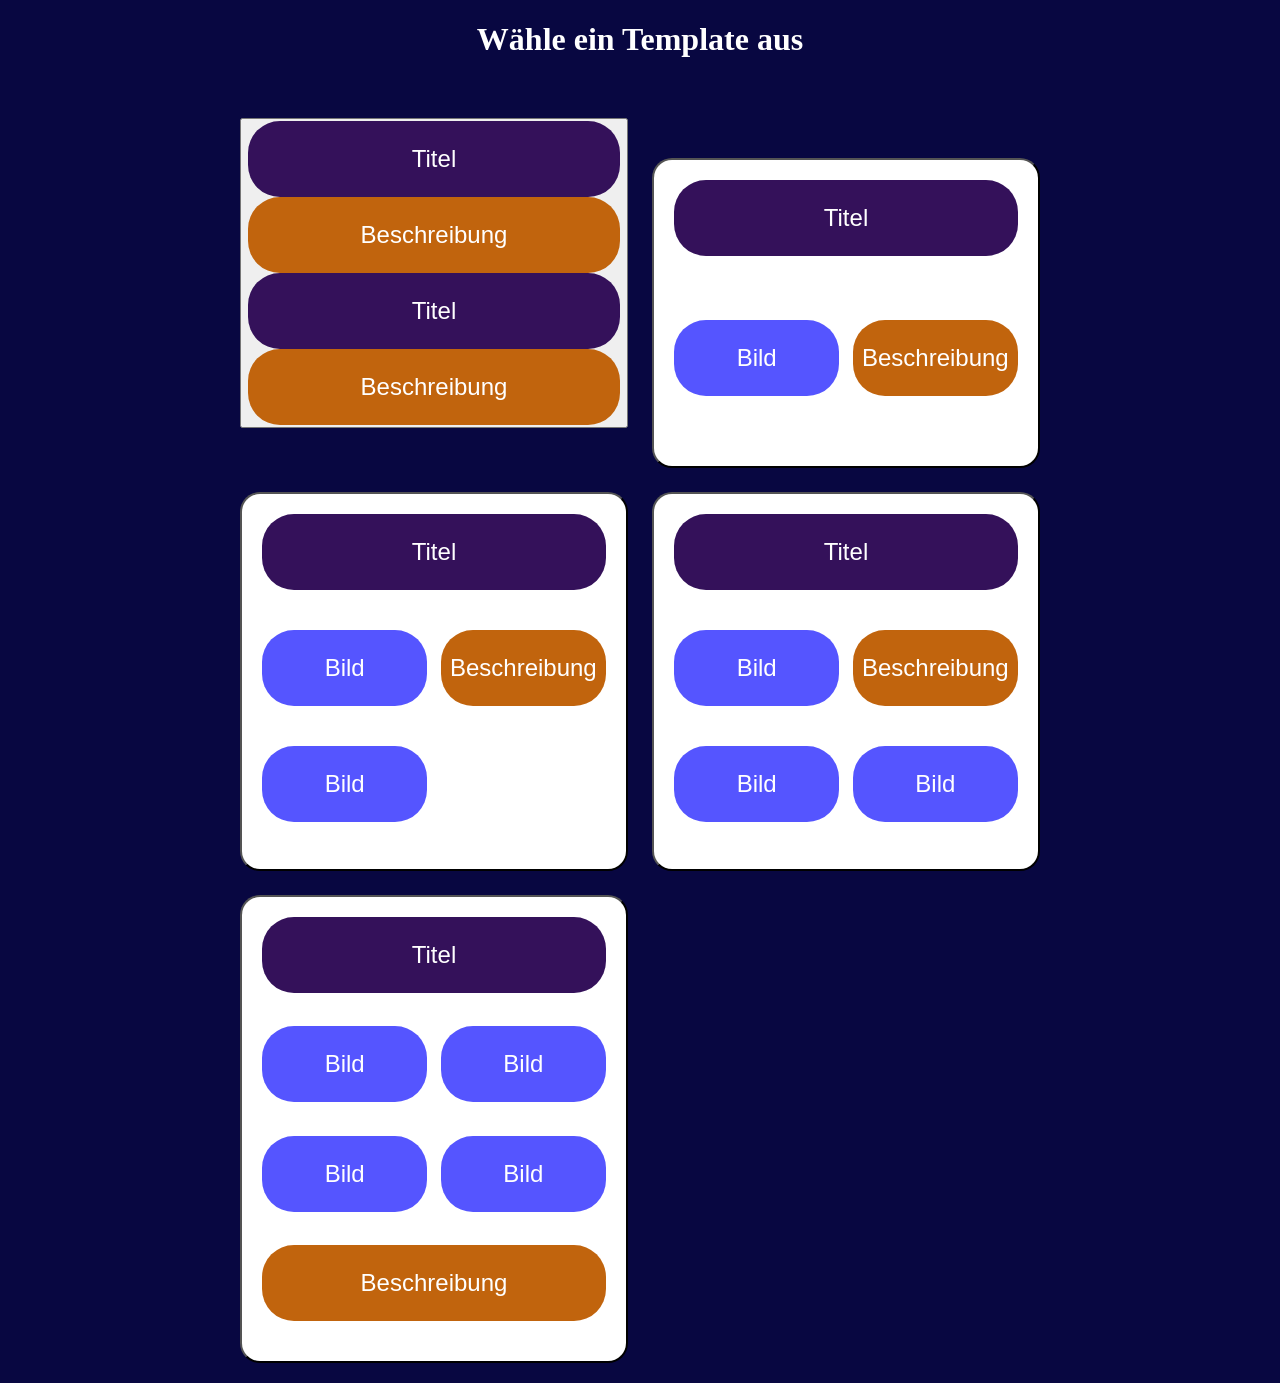
==== Content/User/index.html @ c1d7893b "template1" ====
<!DOCTYPE html>
<html lang="en">
<head>
    <meta charset="UTF-8">
    <meta name="viewport" content="width=device-width, initial-scale=1.0">
    <title>Internes Intranet IT</title>
    <link rel="icon" type="image/png" href="favicon.png">
    <link rel="stylesheet" href="style.css">
</head>
<body>
    <h1>Wähle ein Template aus</h1>
    
    
    <form action="bearbeiten.php" method="post">
    <div class="gridContainer">
         <div><button class="d6" id="btnlo" type="submit" name="typ" value="lo">
                <div class="titel" style = "grid-area: titel1;">
                    <p>Titel</p>
                </div>
                <div class="beschreibung" style = "grid-area: beschreibung1;">
                    <p>Beschreibung</p>
                </div>
                <div class="titel" style = "grid-area: titel2;">
                    <p>Titel</p>
                </div>
                 <div class="beschreibung" style = "grid-area: beschreibung2;">
                    <p>Beschreibung</p>
                </div>
                
            </button></div>  
        <!-- links oben-->
            <div><button class="d1" id="btnlo" type="submit" name="typ" value="lo">
                <div class="titel" style = "grid-area: titel;">
                    <p>Titel</p>
                </div>
                <div class= "bild1" style = "grid-area: bild1;"> <p>Bild</p>
                </div>
                <div class="beschreibung" style = "grid-area: beschreibung;">
                    <p>Beschreibung</p>
                </div>
                
            </button></div> 
        <!-- rechts oben-->

            <div><button class="d2" id="btnro" type="submit" name="typ" value="ro">
               <div class="titel" style = "grid-area: titel;"> 
                     <p>Titel</p>
                </div>
                <div class= "bild1" style = "grid-area: bild1;"> <p>Bild</p>
                </div>
                <div class= "bild2" style = "grid-area: bild2;"> <p>Bild</p>
                </div>
                <div class="beschreibung" style = "grid-area: beschreibung;">
                    <p>Beschreibung</p>
                </div>
                
            </button></div>
       
        <!--links unten-->

            <div><button class="d3" id="btnlu" type="submit" name="typ" value="lu">
                  <div class="titel" style = "grid-area: titel;">
                     <p>Titel</p>
                </div>
                <div class= "bild1" style = "grid-area: bild1;"> <p>Bild</p>
                </div>
                <div class= "bild2" style = "grid-area: bild2;"> <p>Bild</p>
                </div>
                <div class= "bild3" style = "grid-area: bild3;"> <p>Bild</p>
                </div>
                <div class="beschreibung" style = "grid-area: beschreibung;">
                    <p>Beschreibung</p>
                </div>
                
            </button></div>
      
        <!--rechts unten-->
        
            <div><button class="d4" id="btnru" type="submit" name="typ" value="ru">
                <div class="titel" style = "grid-area: titel;">
                     <p>Titel</p>
                </div>
                <div class= "bild1" style = "grid-area: bild1;"><p>Bild</p>
                </div>
                <div class= "bild2" style = "grid-area: bild2;"> <p>Bild</p>
                </div>
                <div class= "bild3" style = "grid-area: bild3;"> <p>Bild</p>
                </div>
                <div class= "bild4" style = "grid-area: bild4;"> <p>Bild</p>
                </div>
                <div class="beschreibung" style = "grid-area: beschreibung;">
                    <p>Beschreibung</p>
                </div>
                
                
            </button></div>
    </div>


    </form>
   
</body>
</html>
---- Content/User/style.css ----
h1{
    text-align: center;
    color: white;
     font-size: 32px;

}
body{
    background-color: #080741;
    font-size: 24px;
}

.gridContainer{
    display:grid;
    gap:1em;
    grid-template-columns: minmax(0, 1fr) minmax(0, 1fr);
    grid-template-rows: auto auto;

    max-width: 800px;   /*hier braucht man noch eine Schätzung*/
    margin: 40px auto; 

    padding: 20px;      
}

.gridContainer button {
    height:100%;
    width: 100%; /* Lässt den Button die komplette Spaltenbreite ausfüllen */
    box-sizing: border-box; /* Verhindert, dass Padding die Breite sprengt */
}

.beschreibung, .titel, .bild1,.bild2,.bild3, .bild4{
    border-radius: 32px;
    align-content: center;
    color: white;
    font-size: 24px;
}
.beschreibung{
    background-color: rgb(193, 100, 13);
}
.titel{
    background-color: rgb(52, 17, 90);
}
.bild1,.bild2,.bild3, .bild4{
    background-color: #55f;
}

.d0{
    background-color: white;
    display:grid;
    gap:1em;
    grid-template-columns: minmax(0, 1fr);
    grid-template-rows: auto;
    grid-template-areas: 
    "titel"
    "beschreibung";

    max-width: 800px;   /*hier braucht man noch eine Schätzung*/
    margin: 40px auto;  
    
    
    padding: 20px;      
    border-radius: 20px;
}

.d5{
    background-color: white;
    display:grid;
    gap:1em;
    grid-template-columns: minmax(0, 1fr), minmax(0, 1fr);
    grid-template-rows: auto auto;
    grid-template-areas: 
    "titel1 titel2"
    "beschreibung1 beschreibung2";

    max-width: 800px;   /*hier braucht man noch eine Schätzung*/
    margin: 40px auto;  
    
    
    padding: 20px;      
    border-radius: 20px;
}


.d1{
    background-color: white;
    display:grid;
    gap:1em;
    grid-template-columns: minmax(0, 1fr) minmax(0, 1fr);
    grid-template-rows: auto auto;
    grid-template-areas: 
    "titel titel"
    "bild1 beschreibung";

    max-width: 1000px;   /*hier braucht man noch eine Schätzung*/
    margin: 40px auto;  
    
    
    padding: 20px;      
    border-radius: 20px;
}

.d2{
    background-color: white;
    display:grid;
    gap:1em;
    grid-template-columns: minmax(0, 1fr) minmax(0, 1fr);
    grid-template-rows: auto auto auto;
    grid-template-areas: 
    "titel titel"
    "bild1 beschreibung"
    "bild2 beschreibung";

    max-width: 800px;   /*hier braucht man noch eine Schätzung*/
    margin: 40px auto;  
    
    
    padding: 20px;      
    border-radius: 20px;
}

.d3{
    background-color: white;
    display:grid;
    gap:1em;
    grid-template-columns: minmax(0, 1fr) minmax(0, 1fr);
    grid-template-rows: auto auto auto;
    grid-template-areas: 
    "titel titel"
    "bild1 beschreibung"
    "bild2 bild3";

    max-width: 800px;   /*hier braucht man noch eine Schätzung*/
    margin: 40px auto;  
    
    
    padding: 20px; 
    border-radius: 20px;
}
.d4{
    background-color: white;
    display:grid;
    gap:1em;
    grid-template-columns: minmax(0, 1fr) minmax(0, 1fr);
    grid-template-rows: auto auto auto;
    grid-template-areas: 
    "titel titel"
    "bild1 bild3"
    "bild2 bild4"
    "beschreibung beschreibung";

    max-width: 800px;   /*hier braucht man noch eine Schätzung*/
    margin: 40px auto;  
    
    
    padding: 20px;      
    border-radius: 20px;
}


.d1 input, .d2 input, .d3 input, .d4 input, .template2 input:not([type="checkbox"]), .gridContainer input{
    display: block;
    width: 100%;
    height: 100%;
    box-sizing: border-box;
    resize: none;
    border-radius: 16px;
    background-color: #92D2FC;
    color:#080741;
    font-size: 24px;
}



.d1 textarea, .d2 textarea, .d3 textarea, .d4 textarea, .gridContainer textarea{
   display: block;
    width: 100%;
    height: auto;           /* Wichtig: Nicht mehr 100%, sondern auto */
    min-height: 100px;      /* Deine gewünschte Start-Mindesthöhe */
    field-sizing: content;
    box-sizing: border-box;
    resize: none;
    background-color: #92D2FC;
    border-radius: 16px;
    font-size: 24px;
}

.d1 p, .d2 p, .d3 p, .d4 p{
   display: block;
    width: 100%;
    height: auto;
    box-sizing: border-box;
    font-size: 24px;

    overflow-wrap: break-word;
    word-break: break-word;
}

.gridContainer img, .d1 img, .d2 img, .d3 img, .d4 img{
  max-width: 100%;
    height: auto;
    display: block;
    margin: auto;
    border-radius: 32px;
}

.template2{
    background-color: white;
    display:grid;
    gap:1em;
    grid-template-columns: minmax(0, 1fr) minmax(0, 1fr);
    grid-template-rows: auto 1fr;
    grid-template-areas: 
    "autor autor"
    "abteilungen abteilungen"
    "backBtn vorschauBtn";

    max-width: 800px;   
    margin: 40px auto;  
    
    
    padding: 20px;      
    border-radius: 20px;
}

.backBtn, .vorschauBtn{
    display:block;
    margin:6px;
    background: white;
    border-radius: 32px;
    padding:8px;
    font-size: sans-serif;
    cursor: pointer;
    background-color: #92D2FC;
}

.vorschauBtn:hover, .backBtn:hover{
    background-color: rgb(214, 214, 234);
}

.vorschauBtn{
    float: right;
    font-size: 24px;
}
.backBtn{
    float: left;
    font-size: 24px;
}

.details{
    font-size: 24px;
    font-family: sans-serif;
}
/*
.details input{
    font-size: 24px;
    font-family: sans-serif;
    display: flex;
}
*/

#titelVorschau{
    text-align: center;
    font-size: 32px;
    font-weight: bold;
}



/*nächser Anschnitt


*/

.dropzone {
    display: block;
    width: 100%;
    height: 100%;
    box-sizing: border-box;
    padding: 30px;
    border: 2px dashed #888;
    border-radius: 10px;
    text-align: center;
    cursor: pointer;
    margin-bottom: 20px;
    transition: 0.2s;
    position: relative;
    font-family: sans-serif;
}

.preview-img {
    width: 100%;
    max-width: 400px;
    margin-top: 0;
    display: none;
}

.dropzone.dragover {
    background-color: #eef;
    border-color: #55f;
}
div#errorBox {
    color: red;
    margin-top: 10px;
    font-weight: bold;
}

/* Bilder Admin */
.img {
    width: 300px;
    border-radius: 10px;
    margin: 10px;
}
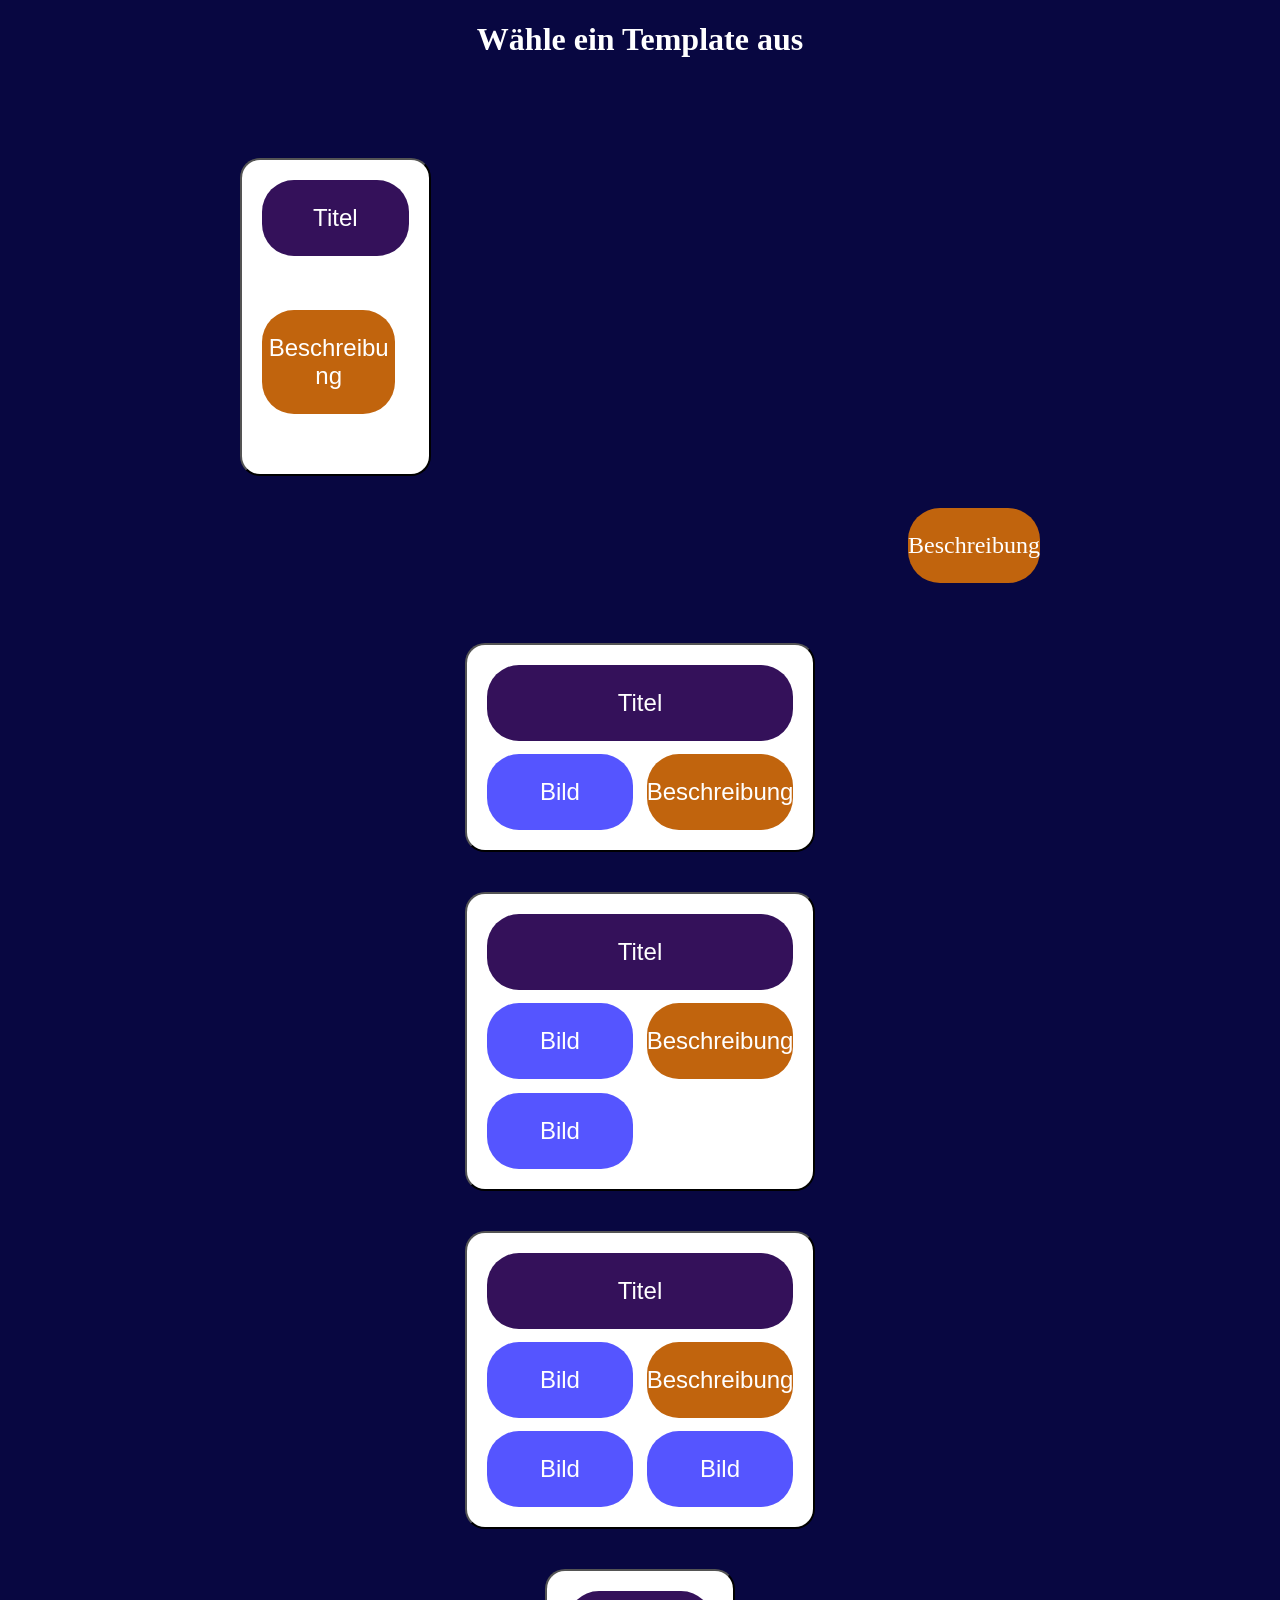
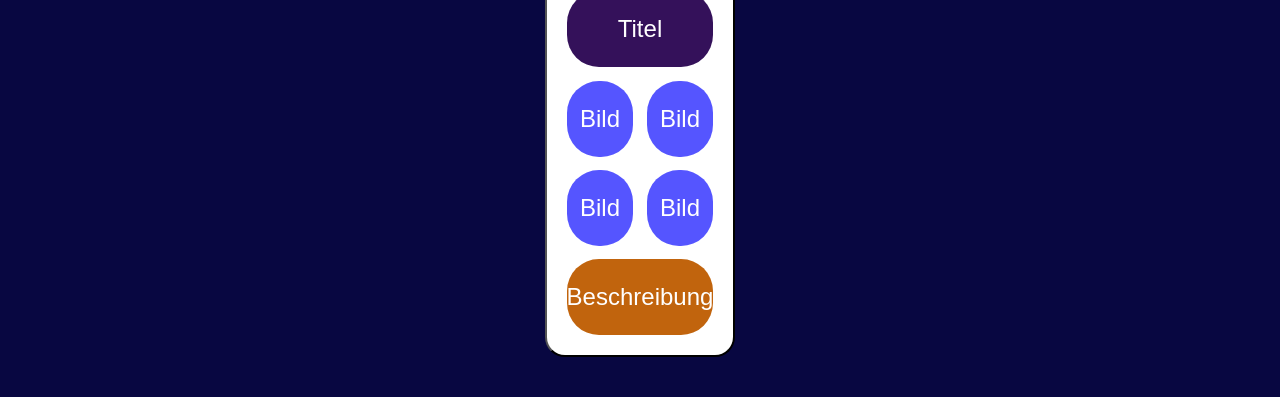
==== commit fb74581d: "Vorschau" ====
--- a/Content/User/index.html
+++ b/Content/User/index.html
@@ -14,14 +14,12 @@
     <form action="bearbeiten.php" method="post">
     <div class="gridContainer">
          <div><button class="d6" id="btnlo" type="submit" name="typ" value="lo">
-                <div class="titel" style = "grid-area: titel1;">
+                <div class="titel" style = "grid-area: titel;">
                     <p>Titel</p>
                 </div>
                 <div class="beschreibung" style = "grid-area: beschreibung1;">
                     <p>Beschreibung</p>
                 </div>
-                <div class="titel" style = "grid-area: titel2;">
-                    <p>Titel</p>
                 </div>
                  <div class="beschreibung" style = "grid-area: beschreibung2;">
                     <p>Beschreibung</p>
--- a/Content/User/style.css
+++ b/Content/User/style.css
@@ -12,7 +12,7 @@
 .gridContainer{
     display:grid;
     gap:1em;
-    grid-template-columns: minmax(0, 1fr) minmax(0, 1fr);
+    grid-template-columns: minmax(0, 1fr) minmax(0, 1fr) minmax(0, 1fr);
     grid-template-rows: auto auto;
 
     max-width: 800px;   /*hier braucht man noch eine Schätzung*/
@@ -61,14 +61,14 @@
     border-radius: 20px;
 }
 
-.d5{
+.d6{
     background-color: white;
     display:grid;
     gap:1em;
     grid-template-columns: minmax(0, 1fr), minmax(0, 1fr);
     grid-template-rows: auto auto;
     grid-template-areas: 
-    "titel1 titel2"
+    "titel titel"
     "beschreibung1 beschreibung2";
 
     max-width: 800px;   /*hier braucht man noch eine Schätzung*/
@@ -183,7 +183,7 @@
     font-size: 24px;
 }
 
-.d1 p, .d2 p, .d3 p, .d4 p{
+.d1 p, .d2 p, .d3 p, .d4 p, .d6 p{
    display: block;
     width: 100%;
     height: auto;
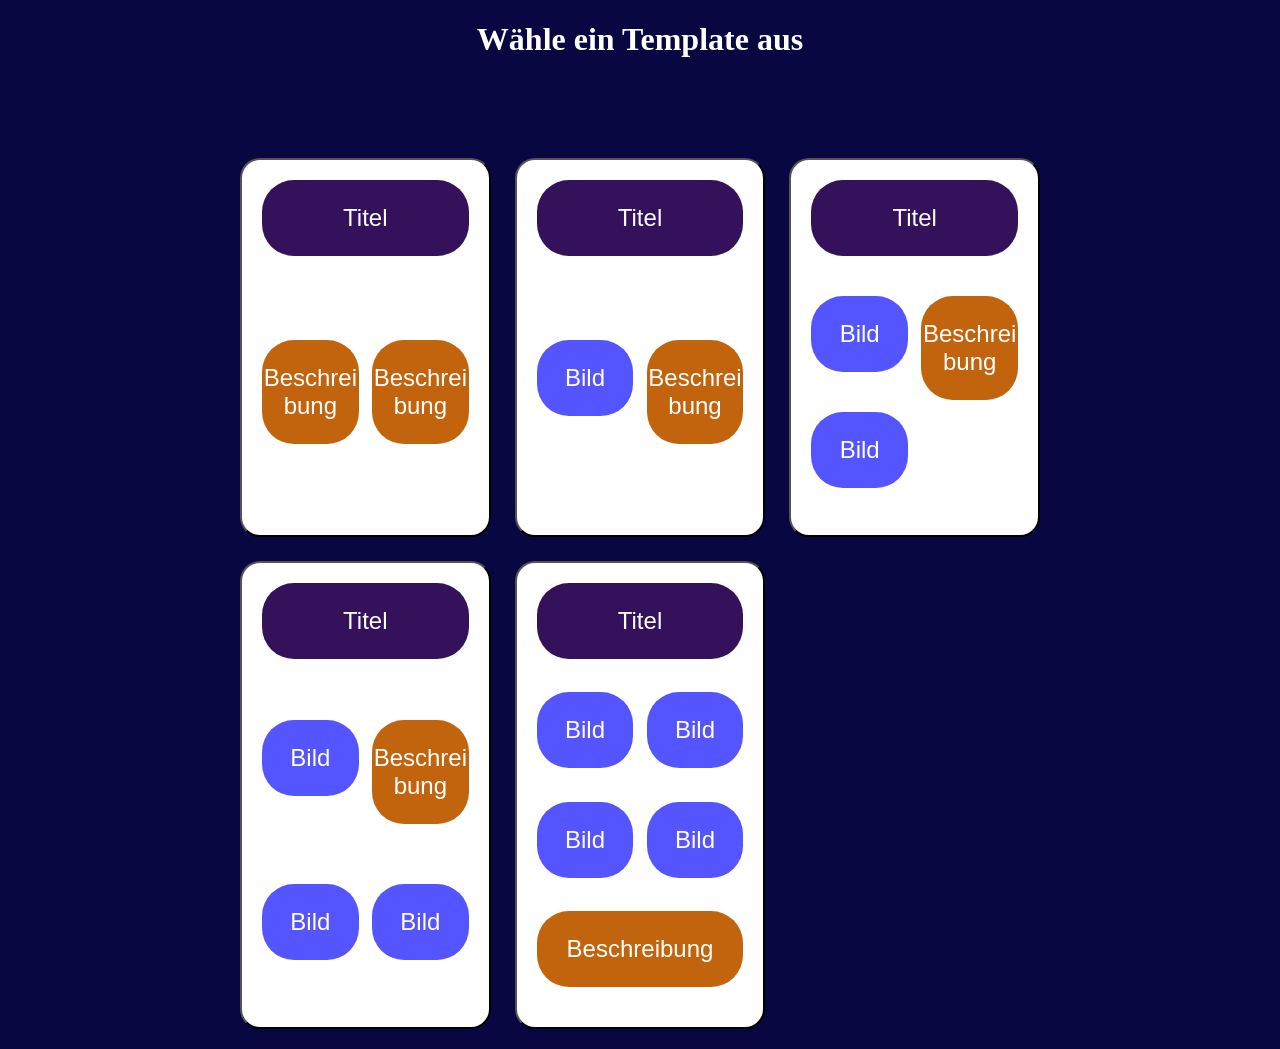
==== commit e84d8cd4: "Vorschau" ====
--- a/Content/User/index.html
+++ b/Content/User/index.html
@@ -19,7 +19,6 @@
                 </div>
                 <div class="beschreibung" style = "grid-area: beschreibung1;">
                     <p>Beschreibung</p>
-                </div>
                 </div>
                  <div class="beschreibung" style = "grid-area: beschreibung2;">
                     <p>Beschreibung</p>
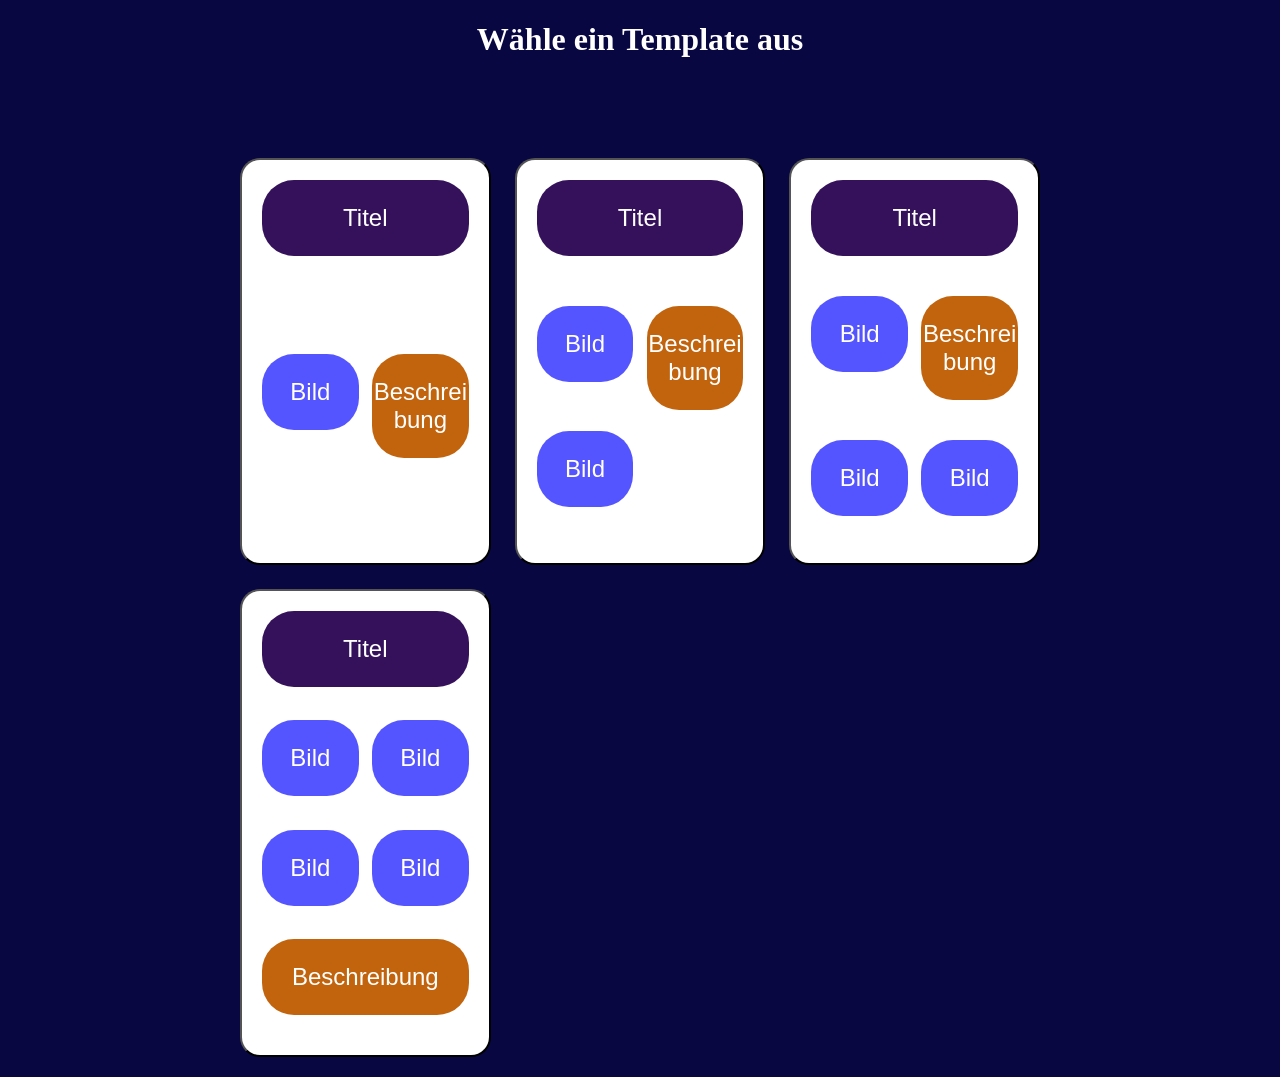
==== commit bf4035bd: "Vorschau" ====
--- a/Content/User/index.html
+++ b/Content/User/index.html
@@ -13,18 +13,7 @@
     
     <form action="bearbeiten.php" method="post">
     <div class="gridContainer">
-         <div><button class="d6" id="btnlo" type="submit" name="typ" value="lo">
-                <div class="titel" style = "grid-area: titel;">
-                    <p>Titel</p>
-                </div>
-                <div class="beschreibung" style = "grid-area: beschreibung1;">
-                    <p>Beschreibung</p>
-                </div>
-                 <div class="beschreibung" style = "grid-area: beschreibung2;">
-                    <p>Beschreibung</p>
-                </div>
-                
-            </button></div>  
+
         <!-- links oben-->
             <div><button class="d1" id="btnlo" type="submit" name="typ" value="lo">
                 <div class="titel" style = "grid-area: titel;">
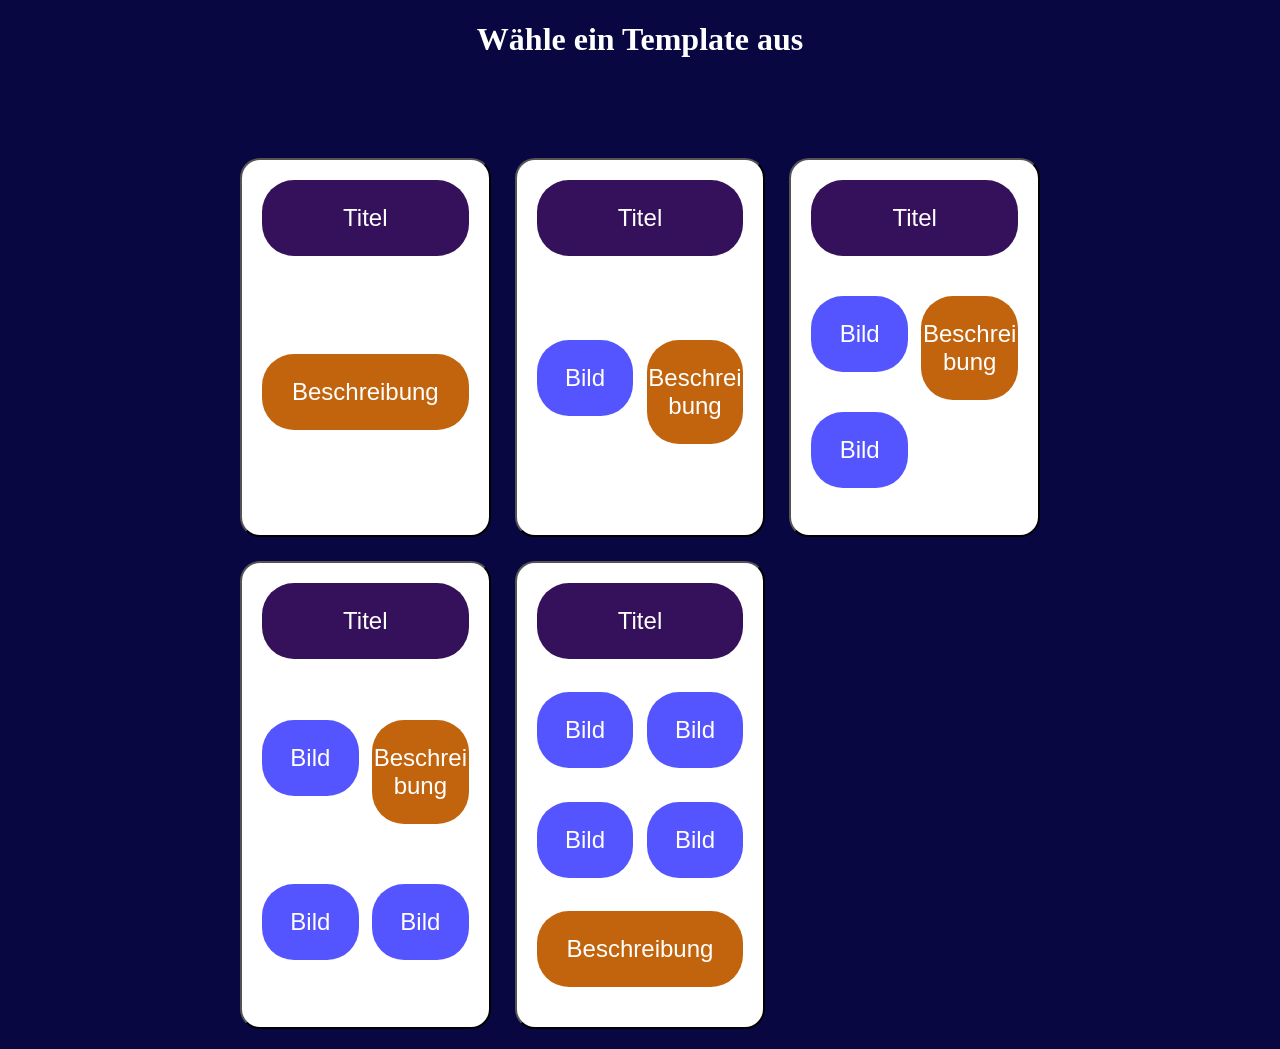
==== commit 62654bfb: "Vorschau" ====
--- a/Content/User/index.html
+++ b/Content/User/index.html
@@ -13,6 +13,16 @@
     
     <form action="bearbeiten.php" method="post">
     <div class="gridContainer">
+        <!-- d0 -->
+          <div><button class="d0" id="btnlo" type="submit" name="typ" value="lo">
+                <div class="titel" style = "grid-area: titel;">
+                    <p>Titel</p>
+                </div>
+                <div class="beschreibung" style = "grid-area: beschreibung;">
+                    <p>Beschreibung</p>
+                </div>
+                
+            </button></div> 
 
         <!-- links oben-->
             <div><button class="d1" id="btnlo" type="submit" name="typ" value="lo">
--- a/Content/User/style.css
+++ b/Content/User/style.css
@@ -61,23 +61,7 @@
     border-radius: 20px;
 }
 
-.d6{
-    background-color: white;
-    display:grid;
-    gap:1em;
-    grid-template-columns: minmax(0, 1fr), minmax(0, 1fr);
-    grid-template-rows: auto auto;
-    grid-template-areas: 
-    "titel titel"
-    "beschreibung1 beschreibung2";
-
-    max-width: 800px;   /*hier braucht man noch eine Schätzung*/
-    margin: 40px auto;  
-    
-    
-    padding: 20px;      
-    border-radius: 20px;
-}
+
 
 
 .d1{
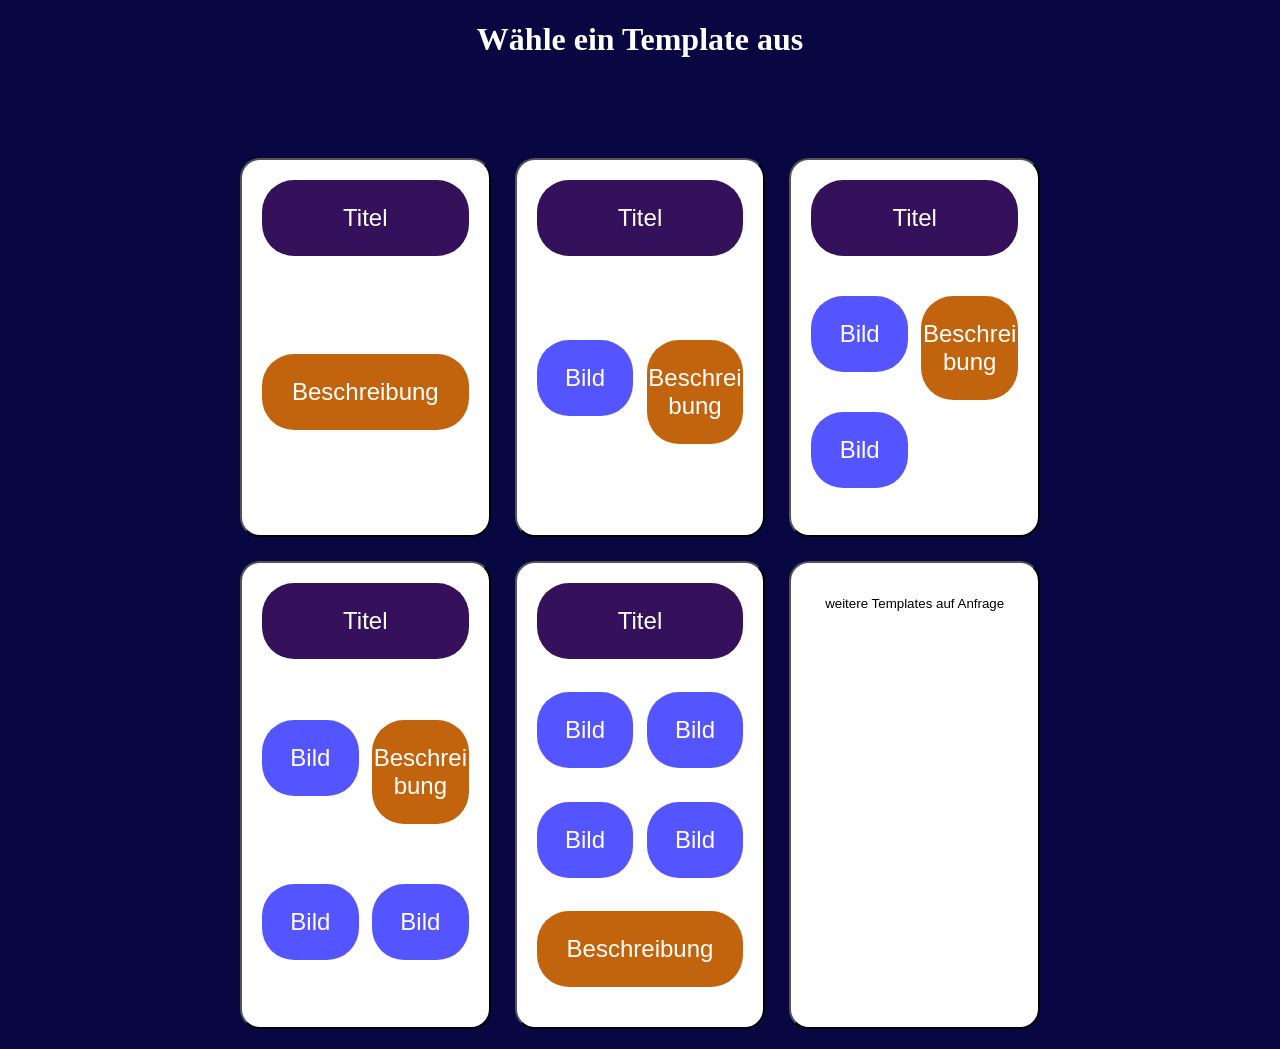
==== commit dec3b4fc: "Vorschau" ====
--- a/Content/User/index.html
+++ b/Content/User/index.html
@@ -13,6 +13,7 @@
     
     <form action="bearbeiten.php" method="post">
     <div class="gridContainer">
+        
         <!-- d0 -->
           <div><button class="d0" id="btnlo" type="submit" name="typ" value="lo">
                 <div class="titel" style = "grid-area: titel;">
@@ -90,6 +91,13 @@
                 
                 
             </button></div>
+            <!--d weitere-->
+
+            <div><button class="dW" id="btnlo" type="submit" name="typ" value="lo">
+                <div style = "grid-area: titel;">
+                    <p>weitere Templates auf Anfrage</p>
+                </div>
+            </button></div> 
     </div>
 
 
--- a/Content/User/style.css
+++ b/Content/User/style.css
@@ -41,6 +41,23 @@
 }
 .bild1,.bild2,.bild3, .bild4{
     background-color: #55f;
+}
+
+.dW{
+    background-color: white;
+    display:grid;
+    gap:1em;
+    grid-template-columns: minmax(0, 1fr);
+    grid-template-rows: auto;
+    grid-template-areas: 
+    "titel";
+
+    max-width: 800px;   /*hier braucht man noch eine Schätzung*/
+    margin: 40px auto;  
+    
+    
+    padding: 20px;      
+    border-radius: 20px;
 }
 
 .d0{
